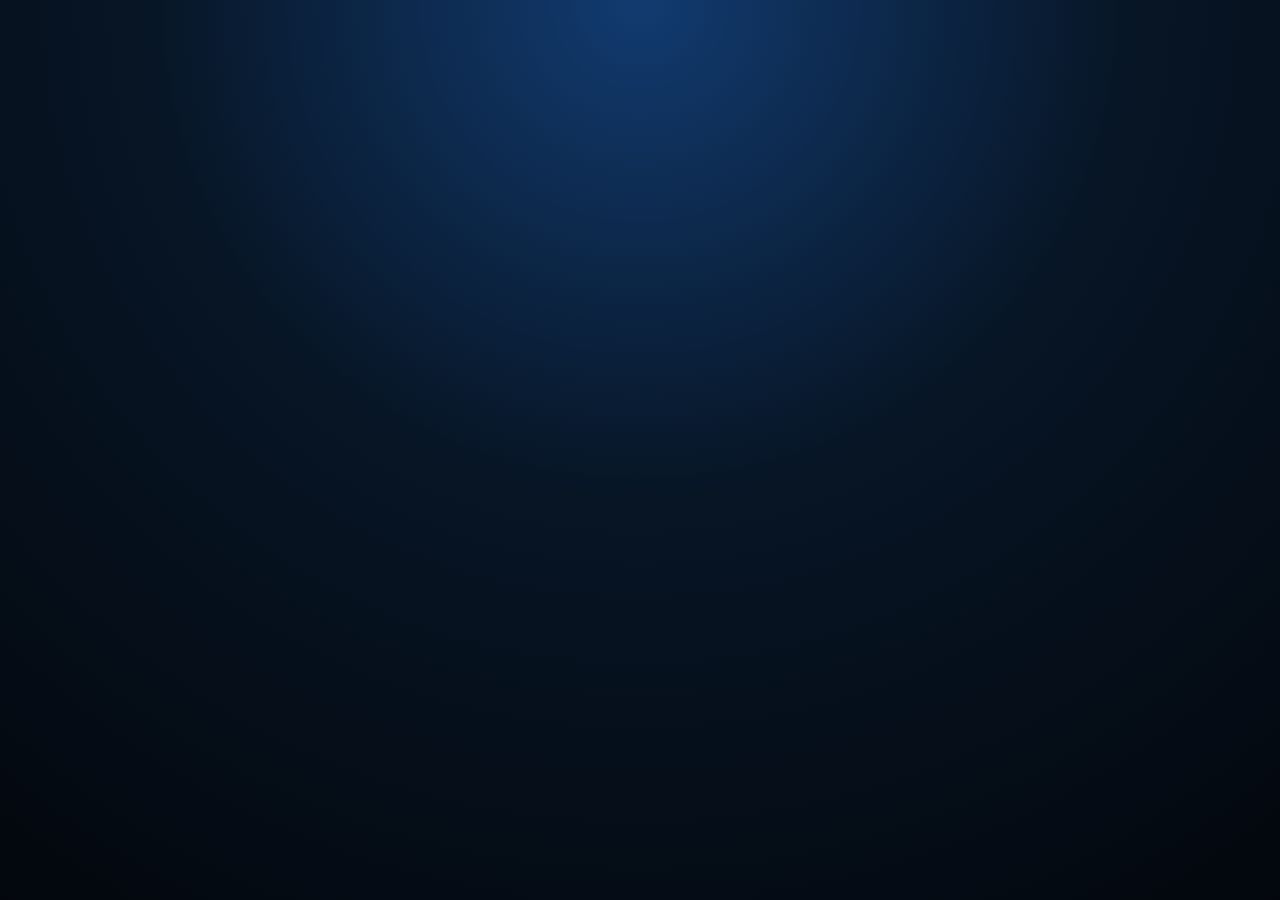
==== login.html @ 38967765 "Create login.html" ====
<!DOCTYPE html>
<html lang="ar" dir="rtl">

<head>
  <meta charset="UTF-8">
  <meta name="viewport" content="width=device-width, initial-scale=1.0">

  <title>N10 SERVER MENA - Login</title>

  <style>
    * {
      box-sizing: border-box;
      margin: 0;
      padding: 0;
      font-family: Arial, sans-serif;
    }

    body {
      min-height: 100vh;
      background:
        radial-gradient(
          circle at top,
          #123b70 0%,
          #071525 45%,
          #03070d 100%
        );

      color:
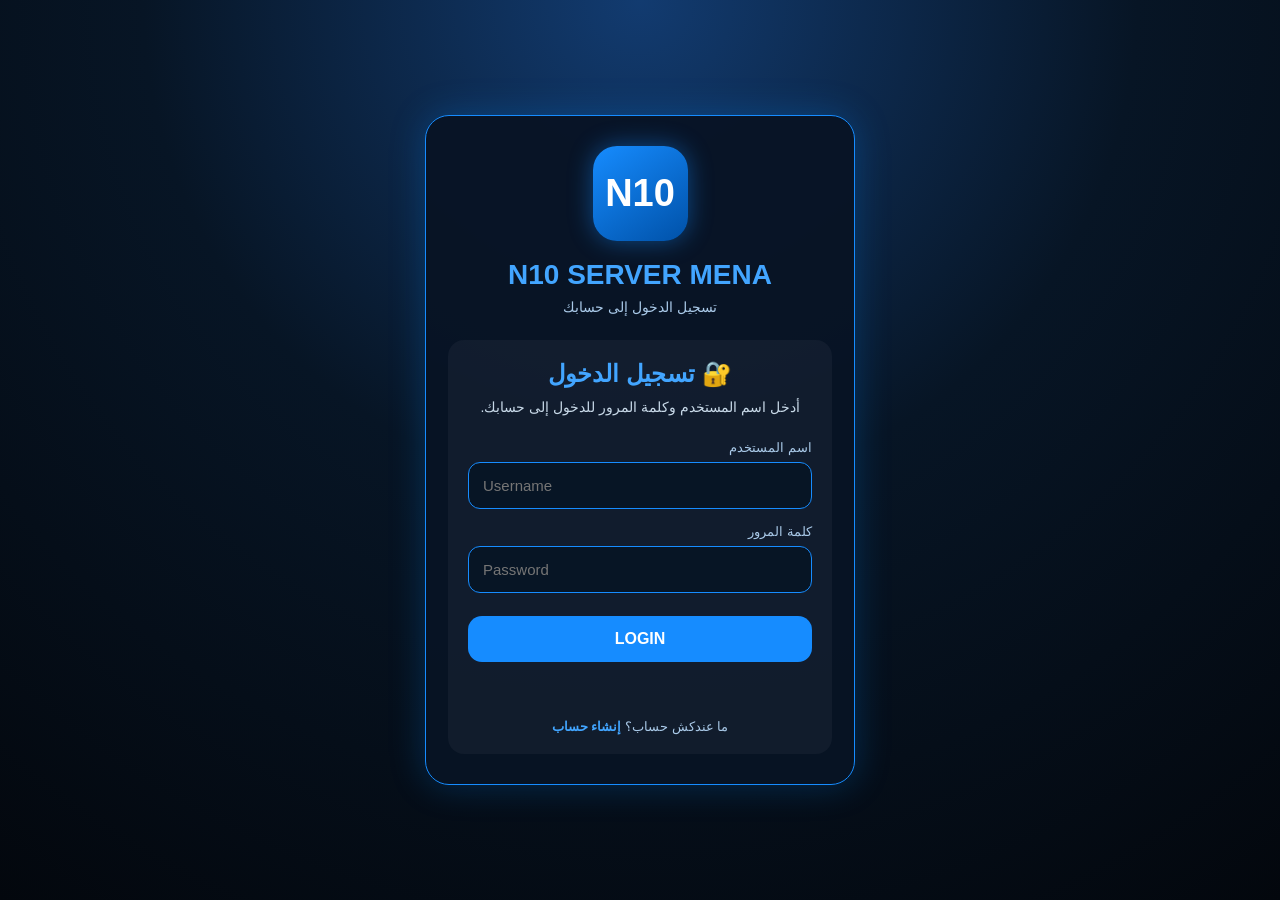
==== commit 9a3eb9dd: "Update login.html" ====
--- a/login.html
+++ b/login.html
@@ -25,4 +25,451 @@
           #03070d 100%
         );
 
-      color:
+      color: white;
+
+      display: flex;
+      justify-content: center;
+      align-items: center;
+
+      padding: 20px;
+    }
+
+    .container {
+      width: 100%;
+      max-width: 430px;
+
+      background: rgba(8, 20, 36, 0.95);
+
+      border: 1px solid #168cff;
+      border-radius: 24px;
+
+      padding: 30px 22px;
+
+      box-shadow:
+        0 0 35px rgba(0, 140, 255, 0.25);
+
+      text-align: center;
+    }
+
+    .logo {
+      width: 95px;
+      height: 95px;
+
+      margin: 0 auto 18px;
+
+      border-radius: 24px;
+
+      background:
+        linear-gradient(
+          145deg,
+          #168cff,
+          #0051a8
+        );
+
+      display: flex;
+      align-items: center;
+      justify-content: center;
+
+      font-size: 38px;
+      font-weight: bold;
+
+      box-shadow:
+        0 0 25px rgba(22, 140, 255, 0.45);
+    }
+
+    h1 {
+      color: #42a5ff;
+      font-size: 28px;
+      margin-bottom: 8px;
+    }
+
+    .subtitle {
+      color: #a9c9e8;
+      font-size: 14px;
+      margin-bottom: 25px;
+    }
+
+    .card {
+      background: rgba(255, 255, 255, 0.04);
+
+      border-radius: 16px;
+
+      padding: 20px;
+
+      text-align: right;
+    }
+
+    .card h2 {
+      color: #42a5ff;
+
+      text-align: center;
+
+      margin-bottom: 8px;
+    }
+
+    .description {
+      color: #c8d9e8;
+
+      font-size: 14px;
+
+      line-height: 1.7;
+
+      text-align: center;
+
+      margin-bottom: 20px;
+    }
+
+    .form-group {
+      margin-bottom: 15px;
+    }
+
+    label {
+      display: block;
+
+      color: #a9c9e8;
+
+      font-size: 13px;
+
+      margin-bottom: 7px;
+    }
+
+    input {
+      width: 100%;
+
+      padding: 14px;
+
+      border: 1px solid #168cff;
+
+      border-radius: 12px;
+
+      background: #071525;
+
+      color: white;
+
+      outline: none;
+
+      font-size: 15px;
+
+      direction: ltr;
+
+      text-align: left;
+    }
+
+    input:focus {
+      box-shadow:
+        0 0 12px rgba(22, 140, 255, 0.3);
+    }
+
+    .btn {
+      width: 100%;
+
+      padding: 14px;
+
+      margin-top: 8px;
+
+      border: none;
+
+      border-radius: 14px;
+
+      background: #168cff;
+
+      color: white;
+
+      font-weight: bold;
+
+      font-size: 16px;
+
+      cursor: pointer;
+    }
+
+    .btn:hover {
+      background: #087de8;
+    }
+
+    #message {
+      min-height: 22px;
+
+      margin-top: 15px;
+
+      text-align: center;
+
+      font-size: 14px;
+    }
+
+    .success {
+      color: #5cff8a;
+    }
+
+    .error {
+      color: #ff5555;
+    }
+
+    .links {
+      text-align: center;
+
+      margin-top: 20px;
+
+      color: #a9c9e8;
+
+      font-size: 13px;
+    }
+
+    .links a {
+      color: #42a5ff;
+
+      text-decoration: none;
+
+      font-weight: bold;
+    }
+
+    .links a:hover {
+      text-decoration: underline;
+    }
+
+    .loading {
+      opacity: 0.7;
+
+      pointer-events: none;
+    }
+  </style>
+</head>
+
+<body>
+
+  <div class="container">
+
+    <div class="logo">
+      N10
+    </div>
+
+    <h1>N10 SERVER MENA</h1>
+
+    <p class="subtitle">
+      تسجيل الدخول إلى حسابك
+    </p>
+
+
+    <div class="card">
+
+      <h2>🔐 تسجيل الدخول</h2>
+
+      <p class="description">
+        أدخل اسم المستخدم وكلمة المرور للدخول إلى حسابك.
+      </p>
+
+
+      <form id="loginForm">
+
+        <div class="form-group">
+
+          <label for="username">
+            اسم المستخدم
+          </label>
+
+          <input
+            id="username"
+            type="text"
+            placeholder="Username"
+            autocomplete="username"
+            required
+          >
+
+        </div>
+
+
+        <div class="form-group">
+
+          <label for="password">
+            كلمة المرور
+          </label>
+
+          <input
+            id="password"
+            type="password"
+            placeholder="Password"
+            autocomplete="current-password"
+            required
+          >
+
+        </div>
+
+
+        <button
+          id="loginButton"
+          class="btn"
+          type="submit"
+        >
+          LOGIN
+        </button>
+
+
+        <p id="message"></p>
+
+      </form>
+
+
+      <div class="links">
+
+        ما عندكش حساب؟
+
+        <a href="./index.html">
+          إنشاء حساب
+        </a>
+
+      </div>
+
+    </div>
+
+  </div>
+
+
+  <script>
+
+    const API_URL =
+      "https://n10-discord-backend-new.onrender.com";
+
+
+    const form =
+      document.getElementById("loginForm");
+
+    const message =
+      document.getElementById("message");
+
+    const loginButton =
+      document.getElementById("loginButton");
+
+
+    form.addEventListener("submit", async (e) => {
+
+      e.preventDefault();
+
+
+      const username =
+        document
+          .getElementById("username")
+          .value
+          .trim();
+
+
+      const password =
+        document
+          .getElementById("password")
+          .value;
+
+
+      message.className = "";
+      message.textContent =
+        "جاري تسجيل الدخول...";
+
+
+      loginButton.classList.add("loading");
+      loginButton.textContent =
+        "جاري الدخول...";
+
+
+      if (!username || !password) {
+
+        message.className = "error";
+
+        message.textContent =
+          "الرجاء إدخال اسم المستخدم وكلمة المرور.";
+
+        loginButton.classList.remove("loading");
+        loginButton.textContent = "LOGIN";
+
+        return;
+      }
+
+
+      try {
+
+        const response =
+          await fetch(
+            `${API_URL}/api/login`,
+            {
+              method: "POST",
+
+              headers: {
+                "Content-Type":
+                  "application/json"
+              },
+
+              body: JSON.stringify({
+                username: username,
+                password: password
+              })
+            }
+          );
+
+
+        const data =
+          await response.json();
+
+
+        if (!response.ok) {
+
+          message.className = "error";
+
+          message.textContent =
+            data.message ||
+            "اسم المستخدم أو كلمة المرور غير صحيحة.";
+
+          return;
+        }
+
+
+        message.className = "success";
+
+        message.textContent =
+          "✅ تم تسجيل الدخول بنجاح!";
+
+
+        /*
+          حفظ معلومات المستخدم محليًا
+        */
+
+        localStorage.setItem(
+          "n10User",
+          JSON.stringify(data.user)
+        );
+
+
+        /*
+          بعد نجاح تسجيل الدخول
+          ننتظر قليلاً ثم نعرض رسالة النجاح
+        */
+
+        setTimeout(() => {
+
+          message.textContent =
+            `✅ مرحباً ${data.user.username}`;
+
+        }, 800);
+
+
+      } catch (error) {
+
+        console.error(error);
+
+        message.className = "error";
+
+        message.textContent =
+          "❌ تعذر الاتصال بسيرفر N10.";
+
+      } finally {
+
+        loginButton.classList.remove(
+          "loading"
+        );
+
+        loginButton.textContent =
+          "LOGIN";
+
+      }
+
+    });
+
+  </script>
+
+</body>
+</html>
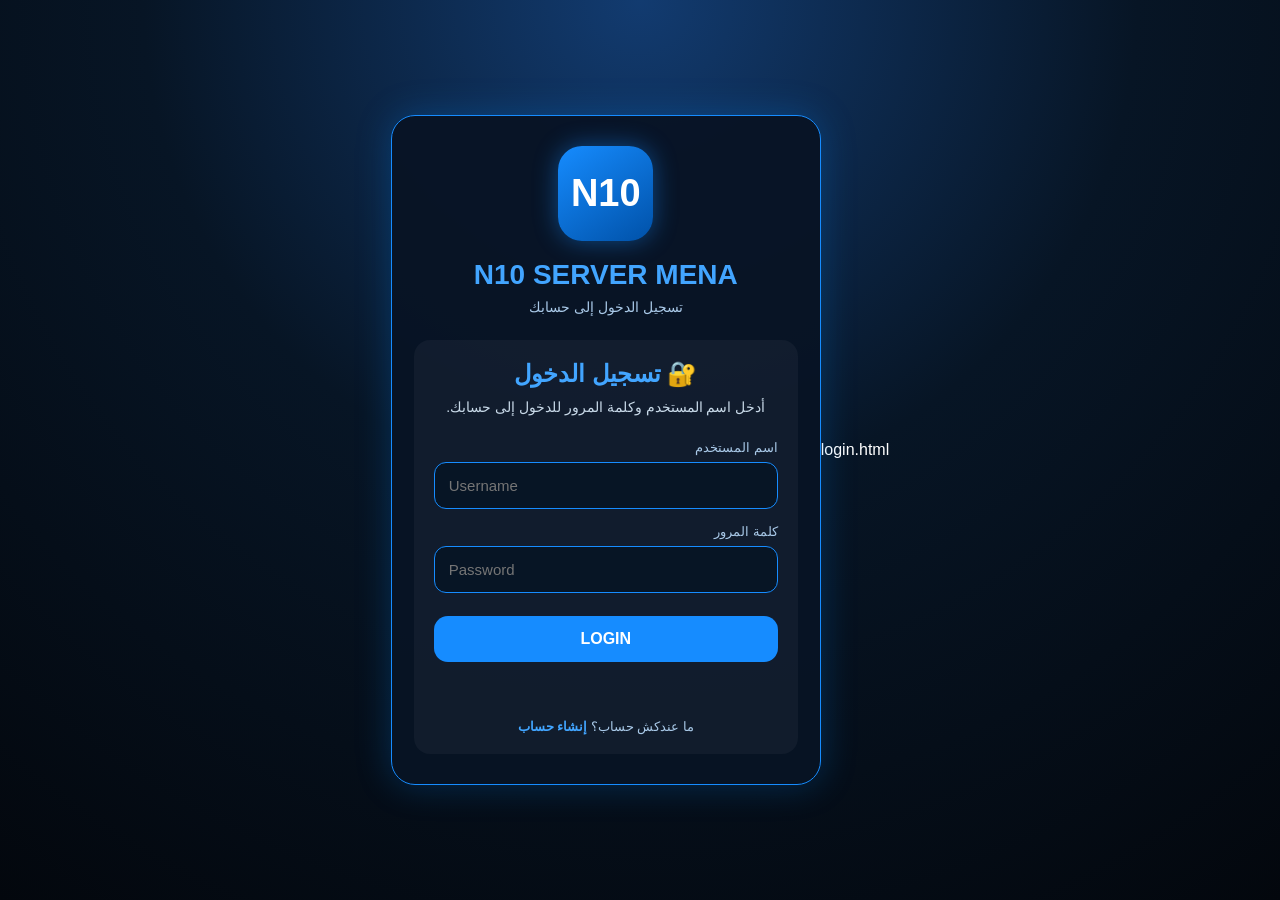
==== commit 9c79c13c: "Update login.html" ====
--- a/login.html
+++ b/login.html
@@ -1,3 +1,5 @@
+login.html
+
 <!DOCTYPE html>
 <html lang="ar" dir="rtl">
 
@@ -17,6 +19,7 @@
 
     body {
       min-height: 100vh;
+
       background:
         radial-gradient(
           circle at top,
@@ -79,13 +82,17 @@
 
     h1 {
       color: #42a5ff;
+
       font-size: 28px;
+
       margin-bottom: 8px;
     }
 
     .subtitle {
       color: #a9c9e8;
+
       font-size: 14px;
+
       margin-bottom: 25px;
     }
 
@@ -156,6 +163,8 @@
     }
 
     input:focus {
+      border-color: #42a5ff;
+
       box-shadow:
         0 0 12px rgba(22, 140, 255, 0.3);
     }
@@ -180,12 +189,20 @@
       font-size: 16px;
 
       cursor: pointer;
+
+      transition: 0.2s;
     }
 
     .btn:hover {
       background: #087de8;
     }
 
+    .btn:disabled {
+      opacity: 0.65;
+
+      cursor: not-allowed;
+    }
+
     #message {
       min-height: 22px;
 
@@ -194,6 +211,8 @@
       text-align: center;
 
       font-size: 14px;
+
+      line-height: 1.5;
     }
 
     .success {
@@ -233,6 +252,7 @@
     }
   </style>
 </head>
+
 
 <body>
 
@@ -242,7 +262,11 @@
       N10
     </div>
 
-    <h1>N10 SERVER MENA</h1>
+
+    <h1>
+      N10 SERVER MENA
+    </h1>
+
 
     <p class="subtitle">
       تسجيل الدخول إلى حسابك
@@ -251,7 +275,10 @@
 
     <div class="card">
 
-      <h2>🔐 تسجيل الدخول</h2>
+      <h2>
+        🔐 تسجيل الدخول
+      </h2>
+
 
       <p class="description">
         أدخل اسم المستخدم وكلمة المرور للدخول إلى حسابك.
@@ -268,9 +295,12 @@
 
           <input
             id="username"
+            name="username"
             type="text"
             placeholder="Username"
             autocomplete="username"
+            minlength="3"
+            maxlength="24"
             required
           >
 
@@ -285,9 +315,11 @@
 
           <input
             id="password"
+            name="password"
             type="password"
             placeholder="Password"
             autocomplete="current-password"
+            minlength="6"
             required
           >
 
@@ -325,10 +357,18 @@
 
   <script>
 
+    /*
+      رابط السيرفر
+    */
+
     const API_URL =
       "https://n10-discord-backend-new.onrender.com";
 
 
+    /*
+      عناصر الصفحة
+    */
+
     const form =
       document.getElementById("loginForm");
 
@@ -338,50 +378,85 @@
     const loginButton =
       document.getElementById("loginButton");
 
+    const usernameInput =
+      document.getElementById("username");
+
+    const passwordInput =
+      document.getElementById("password");
+
+
+    /*
+      تسجيل الدخول
+    */
 
     form.addEventListener("submit", async (e) => {
 
       e.preventDefault();
 
 
+      /*
+        أخذ البيانات
+      */
+
       const username =
-        document
-          .getElementById("username")
-          .value
-          .trim();
-
+        usernameInput.value.trim();
 
       const password =
-        document
-          .getElementById("password")
-          .value;
-
+        passwordInput.value;
+
+
+      /*
+        التحقق من البيانات
+      */
+
+      if (!username) {
+
+        message.className = "error";
+
+        message.textContent =
+          "الرجاء إدخال اسم المستخدم.";
+
+        usernameInput.focus();
+
+        return;
+      }
+
+
+      if (!password) {
+
+        message.className = "error";
+
+        message.textContent =
+          "الرجاء إدخال كلمة المرور.";
+
+        passwordInput.focus();
+
+        return;
+      }
+
+
+      /*
+        حالة التحميل
+      */
 
       message.className = "";
+
       message.textContent =
         "جاري تسجيل الدخول...";
 
+      loginButton.disabled = true;
 
       loginButton.classList.add("loading");
+
       loginButton.textContent =
         "جاري الدخول...";
 
 
-      if (!username || !password) {
-
-        message.className = "error";
-
-        message.textContent =
-          "الرجاء إدخال اسم المستخدم وكلمة المرور.";
-
-        loginButton.classList.remove("loading");
-        loginButton.textContent = "LOGIN";
-
-        return;
-      }
-
-
       try {
+
+        /*
+          إرسال طلب تسجيل الدخول
+        */
 
         const response =
           await fetch(
@@ -391,6 +466,9 @@
 
               headers: {
                 "Content-Type":
+                  "application/json",
+
+                "Accept":
                   "application/json"
               },
 
@@ -402,9 +480,42 @@
           );
 
 
-        const data =
-          await response.json();
-
+        /*
+          قراءة رد السيرفر
+          بطريقة آمنة
+        */
+
+        let data = {};
+
+        const contentType =
+          response.headers.get(
+            "content-type"
+          ) || "";
+
+
+        if (
+          contentType.includes(
+            "application/json"
+          )
+        ) {
+
+          try {
+
+            data =
+              await response.json();
+
+          } catch {
+
+            data = {};
+
+          }
+
+        }
+
+
+        /*
+          تسجيل الدخول فشل
+        */
 
         if (!response.ok) {
 
@@ -418,45 +529,125 @@
         }
 
 
-        message.className = "success";
+        /*
+          حفظ معلومات المستخدم
+          إذا أرسلها السيرفر
+        */
+
+        if (data.user) {
+
+          localStorage.setItem(
+            "n10User",
+            JSON.stringify(data.user)
+          );
+
+        }
+
+
+        /*
+          البحث عن Access Key
+        */
+
+        const accessKey =
+          data.accessKey ||
+          data.access_key ||
+          (
+            data.user &&
+            (
+              data.user.accessKey ||
+              data.user.access_key
+            )
+          ) ||
+          null;
+
+
+        /*
+          نجاح تسجيل الدخول
+        */
+
+        message.className =
+          "success";
 
         message.textContent =
           "✅ تم تسجيل الدخول بنجاح!";
 
 
         /*
-          حفظ معلومات المستخدم محليًا
-        */
-
-        localStorage.setItem(
-          "n10User",
-          JSON.stringify(data.user)
+          إذا وجدنا Access Key
+        */
+
+        if (accessKey) {
+
+          /*
+            حفظ المفتاح محلياً
+          */
+
+          localStorage.setItem(
+            "n10AccessKey",
+            accessKey
+          );
+
+
+          /*
+            تحويل المستخدم
+            إلى الصفحة الرئيسية
+          */
+
+          setTimeout(() => {
+
+            window.location.href =
+              "./index.html";
+
+          }, 800);
+
+          return;
+        }
+
+
+        /*
+          إذا لم يوجد Access Key
+        */
+
+        if (
+          data.user &&
+          data.user.username
+        ) {
+
+          setTimeout(() => {
+
+            message.textContent =
+              `✅ مرحباً ${data.user.username}`;
+
+          }, 800);
+
+        }
+
+
+      } catch (error) {
+
+        /*
+          خطأ في الاتصال بالسيرفر
+        */
+
+        console.error(
+          "N10 Login Error:",
+          error
         );
 
 
-        /*
-          بعد نجاح تسجيل الدخول
-          ننتظر قليلاً ثم نعرض رسالة النجاح
-        */
-
-        setTimeout(() => {
-
-          message.textContent =
-            `✅ مرحباً ${data.user.username}`;
-
-        }, 800);
-
-
-      } catch (error) {
-
-        console.error(error);
-
-        message.className = "error";
+        message.className =
+          "error";
 
         message.textContent =
-          "❌ تعذر الاتصال بسيرفر N10.";
+          "❌ تعذر الاتصال بسيرفر N10. حاول مرة أخرى.";
 
       } finally {
+
+        /*
+          إعادة الزر لحالته الطبيعية
+        */
+
+        loginButton.disabled = false;
 
         loginButton.classList.remove(
           "loading"
@@ -472,4 +663,5 @@
   </script>
 
 </body>
+
 </html>
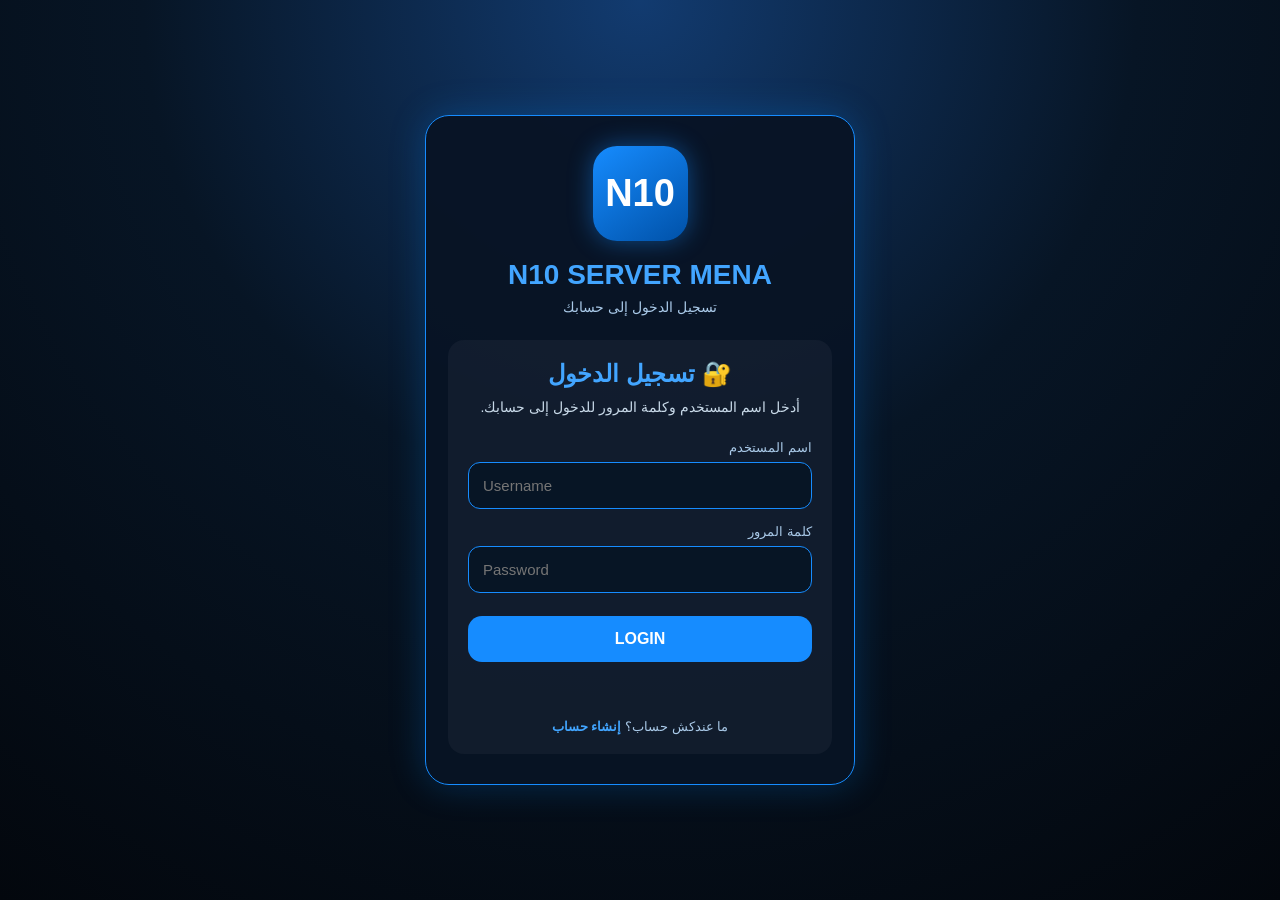
==== commit 271fd585: "Update login.html" ====
--- a/login.html
+++ b/login.html
@@ -1,5 +1,3 @@
-login.html
-
 <!DOCTYPE html>
 <html lang="ar" dir="rtl">
 
